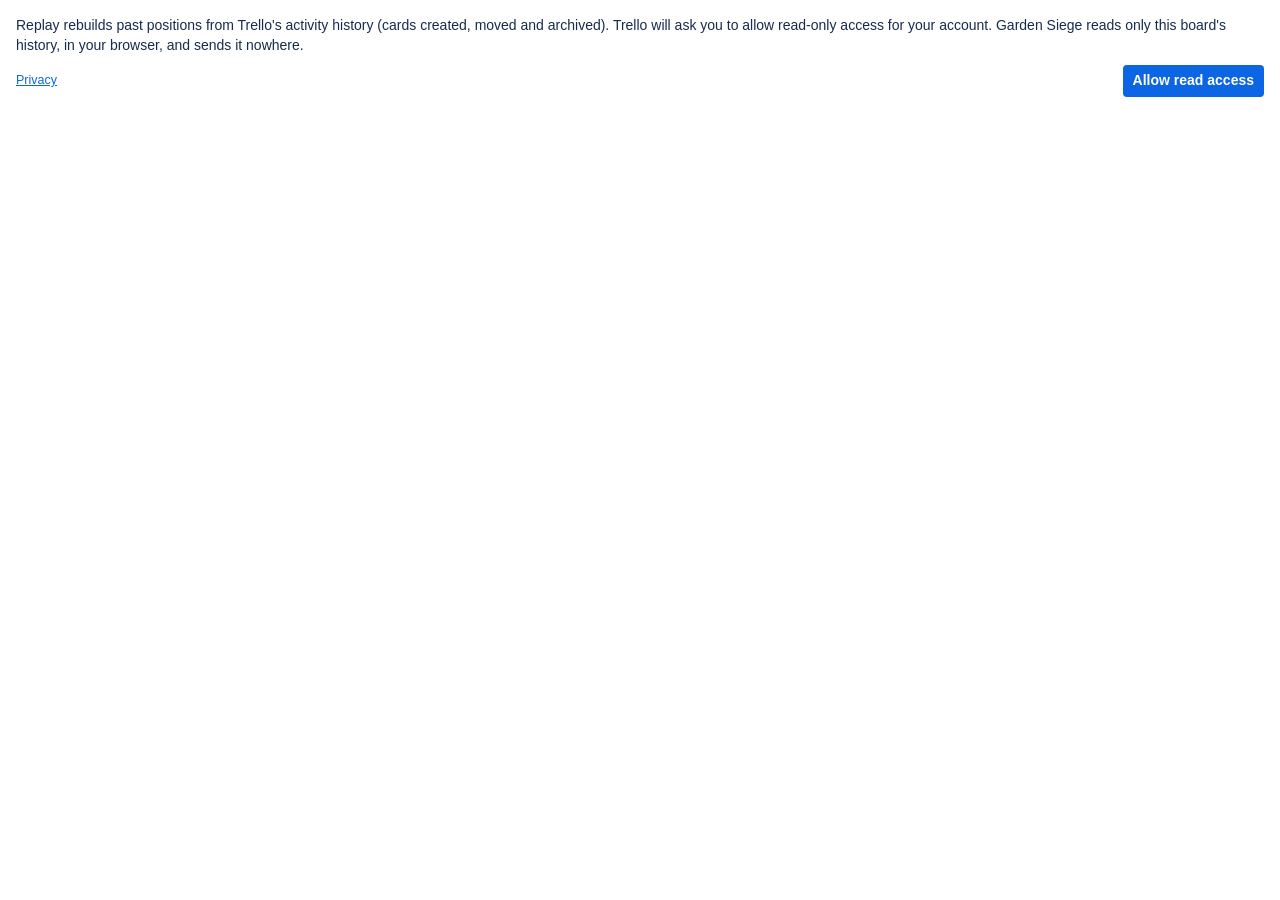
==== authorize.html @ 37d6c84a "Add Garden Siege Trello Power-Up 1.1.0 Draws a board as a battle map: lists map to zones, cards are " ====
<!DOCTYPE html>
<html lang="en">
<head>
  <meta charset="utf-8">
  <meta name="viewport" content="width=device-width, initial-scale=1">
  <title>Garden Siege — history access</title>
  <link rel="stylesheet" href="./ui.css">
</head>
<body>
  <div id="gs-root" class="gs pad"></div>
  <script src="https://p.trellocdn.com/power-up.min.js"></script>
  <script src="./shared.js"></script>
  <script src="./authorize.js"></script>
  <script>
    (function () {
      var t = GS.getT();
      GS.applyTheme(t);
      GS.mountAuthorize(t, document.getElementById('gs-root'));
    })();
  </script>
</body>
</html>
---- ui.css ----
/* Garden Siege — styles. Colours follow Trello's light and dark themes; the battlefield keeps its own palette. */
:root {
  --fg: #172b4d; --muted: #626f86; --line: #dcdfe4; --bg: transparent; --panel: #f7f8f9;
  --input-bg: #ffffff; --input-line: #b3b9c4; --focus: #388bff;
  --yellow: #7f5f01; --yellow-bg: #fff7d6;
  --orange: #a54800; --orange-bg: #fff3eb;
  --red: #ae2e24; --red-bg: #ffeceb;
  --btn: #091e420f; --btn-hover: #091e4224; --primary: #0c66e4; --primary-fg: #fff; --link: #0c66e4;
  --tip-bg: #172b4d; --tip-fg: #ffffff;
}
:root[data-theme="dark"] {
  --fg: #b6c2cf; --muted: #8c9bab; --line: #38414a; --panel: #22272b;
  --input-bg: #22272b; --input-line: #738496; --focus: #85b8ff;
  --yellow: #f5cd47; --yellow-bg: #533f04;
  --orange: #fec195; --orange-bg: #702e00;
  --red: #fd9891; --red-bg: #5d1f1a;
  --btn: #a1bdd914; --btn-hover: #a6c5e229; --primary: #579dff; --primary-fg: #1d2125; --link: #579dff;
  --tip-bg: #dee4ea; --tip-fg: #1d2125;
}
* { box-sizing: border-box; }
html, body { margin: 0; padding: 0; background: var(--bg); }
body {
  color: var(--fg);
  font: 14px/1.4 -apple-system, BlinkMacSystemFont, "Segoe UI", Roboto, "Noto Sans", "PingFang SC", "Microsoft YaHei", sans-serif;
}
[hidden] { display: none !important; }
.gs { padding: 2px 2px 8px; }
.gs.pad { padding: 16px; }
.gs.wide { display: flex; flex-direction: column; gap: 12px; }
.muted { color: var(--muted); }
.small { font-size: 12.5px; }
.num { font-variant-numeric: tabular-nums; text-align: right; white-space: nowrap; }
.link { color: var(--link); }
h2 { font-size: 15px; margin: 0 0 2px; }
p { margin: 0 0 8px; }

.note { border-radius: 6px; padding: 7px 10px; font-size: 13px; }
.note.warn { background: var(--yellow-bg); color: var(--yellow); }
.note.err { background: var(--red-bg); color: var(--red); }
.note.info { background: var(--panel); color: var(--muted); }

button { font: inherit; color: var(--fg); background: var(--btn); border: 0; border-radius: 4px; padding: 6px 10px; cursor: pointer; }
button:hover { background: var(--btn-hover); }
button:focus-visible, select:focus-visible, input:focus-visible, a:focus-visible { outline: 2px solid var(--focus); outline-offset: 1px; }
button.primary { background: var(--primary); color: var(--primary-fg); font-weight: 600; }
button:disabled { opacity: .45; cursor: default; }
input[type="number"], select {
  width: 100%; font: inherit; color: var(--fg); background: var(--input-bg);
  border: 1px solid var(--input-line); border-radius: 4px; padding: 5px 6px; min-width: 0;
}
input:disabled, select:disabled { opacity: .7; }

/* summary row */
.bar-top { display: flex; gap: 12px; align-items: stretch; flex-wrap: wrap; }
.tiles { display: flex; gap: 8px; flex-wrap: wrap; flex: 1 1 520px; }
.tile { background: var(--panel); border-radius: 8px; padding: 8px 12px; min-width: 104px; flex: 1 1 104px; }
.tile .v { font-size: 22px; font-weight: 600; line-height: 1.15; font-variant-numeric: tabular-nums; }
.tile .k { font-size: 12px; color: var(--muted); }
.tile.hot { background: var(--orange-bg); }
.tile.hot .v, .tile.hot .k { color: var(--orange); }
.tile.late { background: var(--red-bg); }
.tile.late .v, .tile.late .k { color: var(--red); }
.actions { display: flex; gap: 8px; align-items: flex-start; }

/* legend */
.legend { display: flex; gap: 6px 8px; flex-wrap: wrap; align-items: center; font-size: 12.5px; }
.legend-title { color: var(--muted); margin-right: 4px; }
.chip { display: inline-flex; align-items: center; gap: 6px; padding: 3px 9px 3px 6px; border-radius: 14px; font-size: 12.5px; background: var(--btn); }
.chip i { width: 14px; height: 14px; border-radius: 7px; border: 2px solid #26232B; flex: none; }
.chip b { font-variant-numeric: tabular-nums; }
.chip[aria-pressed="true"] { background: var(--primary); color: var(--primary-fg); }
.legend.marks { gap: 6px 16px; color: var(--fg); }
.mk::before { content: ""; display: inline-block; vertical-align: -2px; margin-right: 5px; }
.mk.soon::before, .mk.over::before { width: 0; height: 0; border-top: 6px solid transparent; border-bottom: 6px solid transparent; border-right: 11px solid #F26A1B; }
.mk.over::before { border-right-color: #D21F3C; }
.mk.pips::before { width: 9px; height: 9px; border-radius: 50%; background: #1F3A5F; box-shadow: 11px 0 0 #C2185B, 22px 0 0 #F28C28; margin-right: 28px; }
.mk.ung::before { width: 22px; height: 8px; border-radius: 50%; border: 2px dashed #D21F3C; }

/* the battlefield */
.stage { position: relative; border-radius: 8px; overflow: hidden; background: #20302A; line-height: 0; }
.stage svg { display: block; width: 100%; height: auto; font-family: inherit; }
.stage svg .z, .stage svg .p { cursor: pointer; }
.stage svg .z { transition: opacity .12s; }
.stage svg.hl .z { opacity: .16; }
.stage svg.hl .z.on { opacity: 1; }
.stage svg .p:focus { outline: none; }
.stage svg .p:focus-visible .tag, .stage svg .p.on .tag { stroke: #F7D774; stroke-width: 4; }
.tip {
  position: absolute; z-index: 2; max-width: 300px; pointer-events: none; line-height: 1.35;
  background: var(--tip-bg); color: var(--tip-fg); border-radius: 6px; padding: 8px 10px; font-size: 12.5px;
  box-shadow: 0 4px 14px rgba(9, 30, 66, .3);
}
.tip-name { font-weight: 600; font-size: 13px; margin-bottom: 4px; overflow-wrap: anywhere; }
.tip-row { overflow-wrap: anywhere; }
.tip-row span { opacity: .7; margin-right: 6px; }
.tip-row.soon { color: #FFB27A; } .tip-row.over { color: #FF9C9C; }
:root[data-theme="dark"] .tip-row.soon { color: #A54800; } :root[data-theme="dark"] .tip-row.over { color: #AE2E24; }

/* replay */
.replay { display: flex; flex-direction: column; gap: 8px; }
.rp-row { display: flex; gap: 10px; align-items: center; flex-wrap: wrap; }
.rp-row select { width: auto; }
.rp-row input[type="range"] { flex: 1 1 220px; min-width: 120px; accent-color: var(--primary); }
.rp-row .grow { flex: 1; }
.rp-when { font-weight: 600; font-variant-numeric: tabular-nums; min-width: 150px; text-align: right; }
.rp-step { font-variant-numeric: tabular-nums; }
.rp-log { min-height: 18px; display: flex; flex-direction: column; gap: 1px; overflow-wrap: anywhere; }
.rp-note { margin: 0; }

/* firepower table */
.fire .scroll { overflow-x: auto; }
table { width: 100%; border-collapse: collapse; }
th { text-align: left; font-size: 12px; font-weight: 600; color: var(--muted); padding: 6px 8px; border-bottom: 1px solid var(--line); white-space: nowrap; }
th.num { text-align: right; }
td { padding: 6px 8px; border-bottom: 1px solid var(--line); }
td.zero { color: var(--muted); }
td.strong { font-weight: 600; }
tr.ung td { color: var(--red); }
.dot { display: inline-block; width: 11px; height: 11px; border-radius: 50%; margin-right: 8px; vertical-align: -1px; }
.dot.ring { width: 16px; height: 8px; border: 2px dashed #D21F3C; margin-right: 6px; }

/* settings */
.panel { background: var(--panel); border-radius: 8px; padding: 14px 16px; }
.fields { display: flex; gap: 12px; flex-wrap: wrap; margin-bottom: 14px; }
.field { flex: 1 1 180px; display: flex; flex-direction: column; gap: 4px; }
.field label, .zrow label { font-size: 12.5px; color: var(--muted); }
.zlist { display: flex; flex-direction: column; gap: 6px; margin: 8px 0 10px; }
.zrow { display: flex; gap: 10px; align-items: center; flex-wrap: wrap; }
.zrow label { flex: 1 1 160px; color: var(--fg); font-size: 13.5px; overflow-wrap: anywhere; }
.zrow select { flex: 2 1 240px; width: auto; }
.conn { display: flex; align-items: center; gap: 8px; flex-wrap: wrap; padding: 8px 0 2px; border-top: 1px solid var(--line); }
.conn .grow { flex: 1; }
.foot { display: flex; align-items: center; gap: 8px; flex-wrap: wrap; margin-top: 10px; }
.foot .grow { flex: 1; }

/* welcome */
.lead { font-size: 15px; margin: 0 0 10px; }
ol.steps { margin: 0 0 12px; padding-left: 22px; }
ol.steps li { margin-bottom: 8px; line-height: 1.5; }

/* static pages (privacy, support) */
.doc { max-width: 720px; margin: 0 auto; padding: 28px 20px 60px; font-size: 15px; line-height: 1.6; }
.doc h1 { font-size: 24px; margin: 0 0 4px; } .doc h2 { font-size: 17px; margin: 26px 0 6px; }
.doc .muted { font-size: 13px; }

@media (prefers-reduced-motion: reduce) { .stage svg .z { transition: none; } }
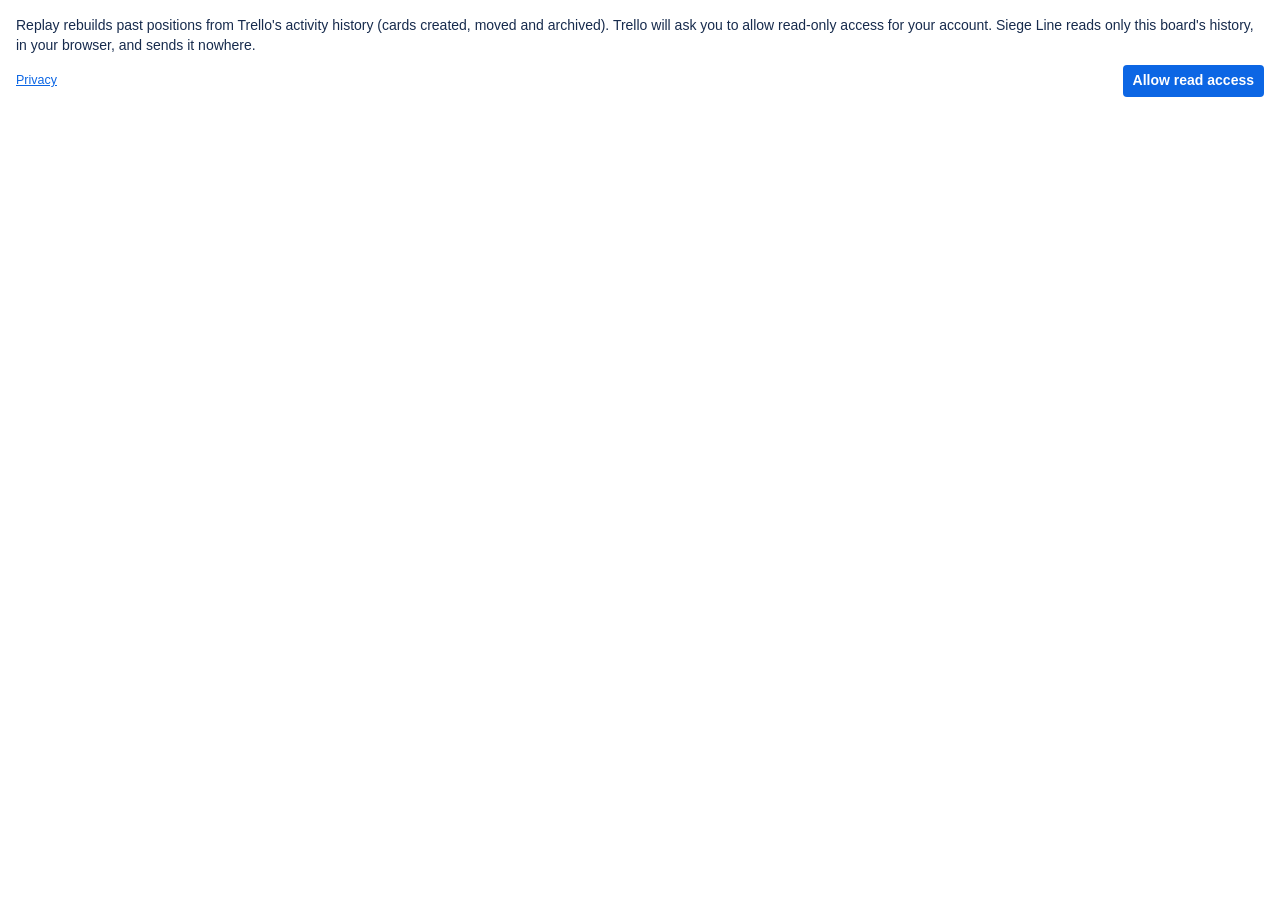
==== commit 0337364b: "Retheme as Siege Line: enemy units by label, guns for members Cards are now drawn as tanks, jets, at" ====
--- a/authorize.html
+++ b/authorize.html
@@ -3,7 +3,7 @@
 <head>
   <meta charset="utf-8">
   <meta name="viewport" content="width=device-width, initial-scale=1">
-  <title>Garden Siege — history access</title>
+  <title>Siege Line — history access</title>
   <link rel="stylesheet" href="./ui.css">
 </head>
 <body>
--- a/ui.css
+++ b/ui.css
@@ -1,4 +1,4 @@
-/* Garden Siege — styles. Colours follow Trello's light and dark themes; the battlefield keeps its own palette. */
+/* Siege Line — styles. Colours follow Trello's light and dark themes; the battlefield keeps its own palette. */
 :root {
   --fg: #172b4d; --muted: #626f86; --line: #dcdfe4; --bg: transparent; --panel: #f7f8f9;
   --input-bg: #ffffff; --input-line: #b3b9c4; --focus: #388bff;
@@ -66,7 +66,8 @@
 .legend { display: flex; gap: 6px 8px; flex-wrap: wrap; align-items: center; font-size: 12.5px; }
 .legend-title { color: var(--muted); margin-right: 4px; }
 .chip { display: inline-flex; align-items: center; gap: 6px; padding: 3px 9px 3px 6px; border-radius: 14px; font-size: 12.5px; background: var(--btn); }
-.chip i { width: 14px; height: 14px; border-radius: 7px; border: 2px solid #26232B; flex: none; }
+.chip .ico { display: inline-flex; flex: none; }
+.chip .ico svg { width: 30px; height: 19px; display: block; }
 .chip b { font-variant-numeric: tabular-nums; }
 .chip[aria-pressed="true"] { background: var(--primary); color: var(--primary-fg); }
 .legend.marks { gap: 6px 16px; color: var(--fg); }
@@ -80,6 +81,7 @@
 .stage { position: relative; border-radius: 8px; overflow: hidden; background: #20302A; line-height: 0; }
 .stage svg { display: block; width: 100%; height: auto; font-family: inherit; }
 .stage svg .z, .stage svg .p { cursor: pointer; }
+.stage svg #gs-lines { pointer-events: none; }   /* tracer lines must not block hovering a unit */
 .stage svg .z { transition: opacity .12s; }
 .stage svg.hl .z { opacity: .16; }
 .stage svg.hl .z.on { opacity: 1; }
